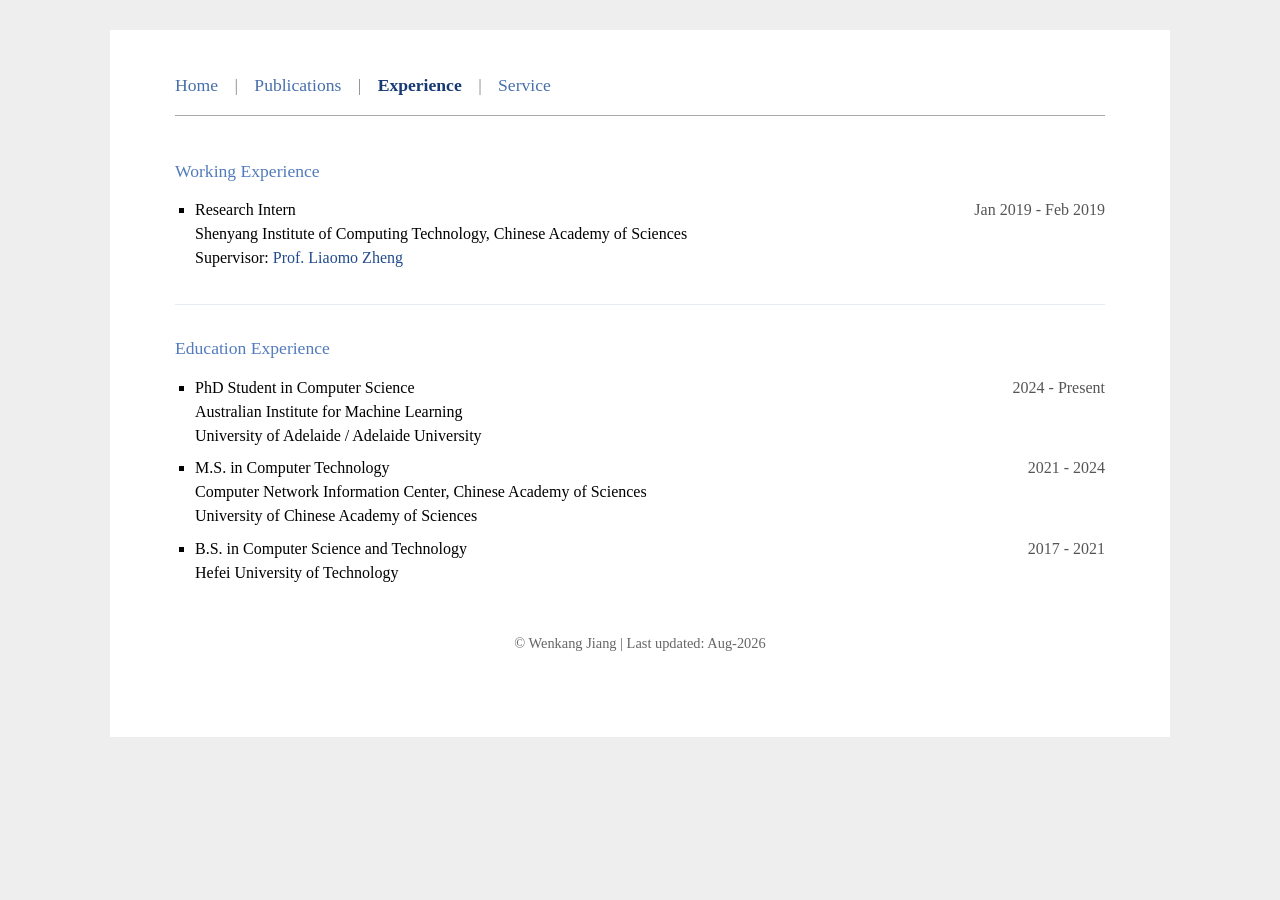
==== Experience.html @ fed1ca46 "Add research internship experience" ====
<!doctype html>
<html lang="en">
  <head>
    <meta charset="utf-8" />
    <meta name="viewport" content="width=device-width, initial-scale=1" />
    <title>Wenkang Jiang's Experience</title>

    <link
      rel="icon"
      href="data:image/svg+xml,%3Csvg xmlns='http://www.w3.org/2000/svg'/%3E"
      type="image/svg+xml"
    />
    <link rel="stylesheet" href="jemdoc.css" type="text/css" />
    <link rel="stylesheet" href="site.css" type="text/css" />
    <link
      rel="canonical"
      href="https://week3ndzz.github.io/wenkang.github.io/Experience.html"
    />
    <meta
      name="description"
      content="Working experience and education of Wenkang Jiang."
    />
  </head>

  <body>
    <a class="skip-link" href="#main-content">Skip to content</a>

    <div id="layout-content">
      <header>
        <nav class="page-nav" aria-label="Primary">
          <a href="index.html">Home</a>
          <span class="separator" aria-hidden="true">|</span>
          <a href="Publications.html">Publications</a>
          <span class="separator" aria-hidden="true">|</span>
          <a href="Experience.html" class="active" aria-current="page"
            >Experience</a
          >
          <span class="separator" aria-hidden="true">|</span>
          <a href="Service.html">Service</a>
        </nav>
        <div class="subpage-divider"></div>
        <div class="subpage-spacer" aria-hidden="true"></div>
      </header>

      <main id="main-content">
        <h1 class="visually-hidden">Experience</h1>

        <section class="stacked-section">
          <h3>Working Experience</h3>
          <ul class="flex-list">
            <li>
              <div class="flex-list-item">
                <div class="flex-list-content">
                  <span class="entry-title">Research Intern</span><br />
                  Shenyang Institute of Computing Technology, Chinese Academy of
                  Sciences<br />
                  Supervisor:
                  <a
                    href="https://people.ucas.ac.cn/~0022135?language=en"
                    target="_blank"
                    rel="noopener noreferrer"
                    >Prof. Liaomo Zheng</a
                  >
                </div>
                <div class="flex-list-date">Jan 2019 - Feb 2019</div>
              </div>
            </li>
          </ul>
        </section>

        <section class="stacked-section">
          <h3>Education Experience</h3>
          <ul class="flex-list">
            <li>
              <div class="flex-list-item">
                <div class="flex-list-content">
                  <span class="entry-title"
                    >PhD Student in Computer Science</span
                  ><br />
                  Australian Institute for Machine Learning<br />
                  University of Adelaide / Adelaide University
                </div>
                <div class="flex-list-date">2024 - Present</div>
              </div>
            </li>
            <li>
              <div class="flex-list-item">
                <div class="flex-list-content">
                  <span class="entry-title">M.S. in Computer Technology</span
                  ><br />
                  Computer Network Information Center, Chinese Academy of
                  Sciences<br />
                  University of Chinese Academy of Sciences
                </div>
                <div class="flex-list-date">2021 - 2024</div>
              </div>
            </li>
            <li>
              <div class="flex-list-item">
                <div class="flex-list-content">
                  <span class="entry-title"
                    >B.S. in Computer Science and Technology</span
                  ><br />
                  Hefei University of Technology
                </div>
                <div class="flex-list-date">2017 - 2021</div>
              </div>
            </li>
          </ul>
        </section>
      </main>

      <footer class="site-footer">
        &copy; Wenkang Jiang | Last updated: Aug-2026
      </footer>
    </div>
  </body>
</html>
---- jemdoc.css ----
/*
 * Jemdoc-style academic page foundation.
 * Reimplemented for this site from the visual conventions of legacy Jemdoc.
 */

html {
  background-color: #eeeeee;
}

body {
  max-width: 960px;
  margin: 30px auto;
  padding: 10px 50px 30px;
  background-color: #ffffff;
  color: #000000;
  font-family: Georgia, "Times New Roman", serif;
  font-size: 16px;
  text-align: left;
}

a {
  color: #224b8d;
  text-decoration: none;
}

a:hover {
  border-bottom: 1px dotted #808080;
}

a:focus-visible {
  border-radius: 2px;
  outline: 2px solid #224b8d;
  outline-offset: 3px;
}

h1,
h2,
h3,
h4 {
  margin-top: 0.7em;
  margin-bottom: 0.5em;
  padding-top: 0.5em;
  padding-bottom: 0.2em;
  color: #527bbd;
  line-height: 1;
}

h1,
h2 {
  border-bottom: 1px solid #aaaaaa;
}

h1 {
  padding-bottom: 0.3em;
  font-size: 165%;
}

h2 {
  padding-top: 0.8em;
  font-size: 125%;
}

h2 + h3 {
  padding-top: 0.2em;
}

h3 {
  border-bottom: 0;
  font-size: 110%;
}

h4 {
  border-bottom: 0;
  font-size: 105%;
}

p {
  margin-top: 0;
  margin-bottom: 0.8em;
  padding: 0;
  line-height: 1.3;
}

strong,
b {
  font-weight: 700;
}

em,
i {
  font-style: italic;
}

ul,
ol,
dl {
  margin-top: 0.2em;
  margin-bottom: 0.8em;
  padding-top: 0;
}

ul {
  list-style-position: outside;
  list-style-type: square;
}

ol {
  list-style-position: outside;
  list-style-type: decimal;
}

p + ul,
p + ol {
  margin-top: -0.5em;
}

li {
  margin-top: 0.9em;
}

img {
  border: 0;
}

#layout-content {
  border: 0;
  background: #ffffff;
  text-align: left;
  vertical-align: top;
}

div#toptitle {
  margin-bottom: 1.5em;
  padding-bottom: 0.2em;
}

div#toptitle + h2,
div#toptitle + h3 {
  margin-top: 0;
}

div#toptitle h1,
#layout-content div#toptitle h1 {
  margin-top: 0.5em;
  margin-bottom: 0;
  padding-top: 0;
  padding-bottom: 0.1em;
  border-bottom: 0;
}

.skip-link {
  position: fixed;
  z-index: 10;
  top: 8px;
  left: 8px;
  padding: 8px 12px;
  transform: translateY(-160%);
  border: 1px solid #224b8d;
  background: #ffffff;
}

.skip-link:focus {
  transform: translateY(0);
}

.visually-hidden {
  position: absolute;
  width: 1px;
  height: 1px;
  margin: -1px;
  padding: 0;
  overflow: hidden;
  clip: rect(0 0 0 0);
  clip-path: inset(50%);
  border: 0;
  white-space: nowrap;
}

@media print {
  html,
  body {
    background: #ffffff;
  }

  body {
    max-width: none;
    margin: 0;
    padding: 0;
  }

  a {
    color: #000000;
  }
}
---- site.css ----
#layout-content {
  max-width: 950px;
  margin: 25px auto;
  padding: 0 15px;
}

.profile-header {
  display: flex;
  align-items: center;
  justify-content: space-between;
  gap: 40px;
  margin-bottom: 24px;
}

.profile-text {
  flex: 1;
  min-width: 0;
}

.profile-image {
  flex-shrink: 0;
}

.profile-image img {
  display: block;
  width: 100%;
  height: auto;
  max-width: 260px;
  border-radius: 6px;
  box-shadow: 0 4px 10px rgba(0, 0, 0, 0.08);
}

.text-justify {
  text-align: justify;
  line-height: 1.6;
}

.text-justify a {
  text-decoration: underline;
  text-decoration-color: rgba(34, 75, 141, 0.42);
  text-decoration-thickness: 0.06em;
  text-underline-offset: 0.12em;
}

.profile-role {
  margin-top: 0;
  margin-bottom: 0.5em;
  padding-top: 0.2em;
  padding-bottom: 0.2em;
  color: #476fae;
  font-size: 110%;
  font-weight: 700;
  line-height: 1;
}

.profile-details a {
  display: inline-block;
  min-height: 24px;
  line-height: 24px;
}

.profile-links {
  margin-top: 1.1em;
  font-size: 110%;
  line-height: 1.6;
}

.profile-links a {
  display: inline-block;
  min-height: 24px;
  margin-right: 6px;
  color: #476fae;
  line-height: 24px;
}

.profile-links .separator {
  margin-right: 6px;
  color: #888888;
}

.profile-pages {
  margin-top: 0.55em;
  margin-bottom: 0;
  font-size: 95%;
  line-height: 1.7;
}

.profile-pages a {
  display: inline-block;
  min-height: 24px;
}

.page-nav {
  margin-top: 0.7em;
  margin-bottom: 0.8em;
  padding-top: 0.5em;
  padding-bottom: 0.2em;
  color: #527bbd;
  font-size: 110%;
  line-height: 1.3;
}

.page-nav a {
  display: inline-block;
  min-height: 24px;
  margin-right: 12px;
  color: #476fae;
}

.page-nav a.active {
  color: #163a73;
  font-weight: 700;
}

.page-nav .separator {
  margin-right: 12px;
  color: #888888;
}

.page-nav a:hover,
.profile-links a:hover,
.page-card:hover,
.inline-links a:hover,
.paper-links a:hover {
  border-bottom: 0;
}

.subpage-divider {
  height: 1px;
  margin: 0;
  background: #aaaaaa;
}

.subpage-spacer {
  height: 1.6em;
}

.page-intro {
  margin-top: -6px;
  margin-bottom: 18px;
  color: #444444;
  line-height: 1.6;
}

.page-links-grid {
  display: grid;
  grid-template-columns: repeat(auto-fit, minmax(260px, 1fr));
  gap: 16px;
  margin-top: 8px;
}

.page-card {
  display: block;
  padding: 16px 18px;
  border: 1px solid #dfe5ef;
  border-radius: 10px;
  background: #fbfcfe;
  box-shadow: 0 5px 14px rgba(34, 75, 141, 0.05);
  transition:
    transform 0.2s ease,
    box-shadow 0.2s ease,
    border-color 0.2s ease;
}

.page-card:hover {
  transform: translateY(-2px);
  border-color: #c0d0ea;
  box-shadow: 0 8px 18px rgba(34, 75, 141, 0.1);
}

.page-card h4 {
  margin: 0 0 0.5em;
  padding: 0;
  border-bottom: 0;
  font-size: 110%;
  font-weight: 400;
}

.page-card p {
  margin: 0;
  color: #333333;
  line-height: 1.55;
}

.page-card .card-meta {
  margin-top: 0.75em;
  color: #666666;
  font-size: 92%;
}

.page-card .card-links {
  margin-top: 0.65em;
  margin-bottom: 0;
}

.inline-links {
  margin-top: -5px;
  margin-bottom: 14px;
}

.inline-links a {
  margin-right: 12px;
}

.profile-directory {
  margin-top: 0.4em;
}

.publication-list,
.section-list,
.flex-list {
  padding-left: 20px;
}

.publication-list li {
  margin-bottom: 18px;
  line-height: 1.6;
  text-align: justify;
}

.paper-links {
  display: inline-block;
  margin-left: 4px;
  white-space: nowrap;
}

.paper-links a {
  margin-left: 4px;
}

.section-list li {
  margin-top: 0.35em;
  margin-bottom: 0.45em;
  line-height: 1.6;
}

.flex-list li {
  margin-top: 0.45em;
  margin-bottom: 0.55em;
}

.flex-list-item {
  display: flex;
  align-items: baseline;
  justify-content: space-between;
  gap: 15px;
}

.flex-list-content {
  flex: 1;
  padding-right: 15px;
  line-height: 1.5;
}

.flex-list-date {
  color: #555555;
  white-space: nowrap;
}

.venue {
  color: #444444;
}

#layout-content h2 {
  padding-top: 0.8em;
  padding-bottom: 0.2em;
  border-bottom: 1px solid #aaaaaa;
  font-size: 125%;
}

section h3,
.entry-title {
  font-weight: 400;
}

.stacked-section + .stacked-section {
  margin-top: 2.1em;
  padding-top: 0.9em;
  border-top: 1px solid #e7ebf2;
}

.stacked-section h3 {
  margin-bottom: 0.8em;
}

footer.site-footer {
  margin-top: 50px;
  padding-bottom: 30px;
  color: #666666;
  font-size: 0.9em;
  text-align: center;
}

@media (prefers-reduced-motion: reduce) {
  .page-card {
    transition: none;
  }
}

@media (max-width: 768px) {
  .profile-header {
    flex-direction: column-reverse;
    gap: 20px;
    text-align: center;
  }

  .profile-image img {
    max-width: 200px;
  }

  .text-justify,
  .publication-list li {
    text-align: left;
  }

  .flex-list-item {
    flex-direction: column;
    align-items: flex-start;
    gap: 4px;
  }

  .flex-list-date {
    color: #777777;
    font-size: 0.95em;
  }

  .page-links-grid {
    grid-template-columns: 1fr;
  }

  .page-nav {
    line-height: 1.6;
  }
}

@media print {
  .page-nav,
  .profile-links,
  .profile-pages,
  .profile-image {
    display: none;
  }

  .page-card {
    break-inside: avoid;
    border-color: #aaaaaa;
    box-shadow: none;
  }
}
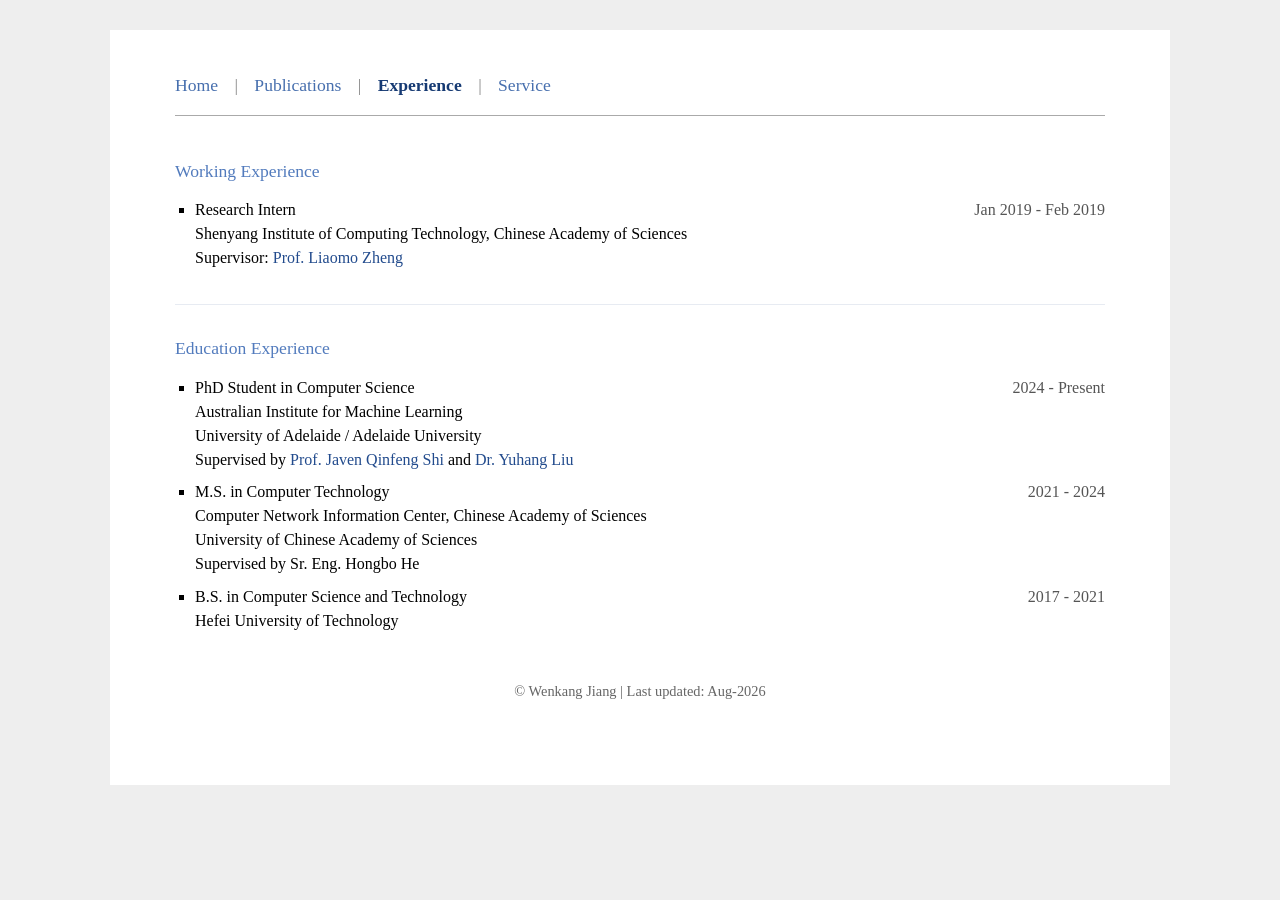
==== commit 31a1c2c6: "Clarify PhD and master's supervision" ====
--- a/Experience.html
+++ b/Experience.html
@@ -5,11 +5,7 @@
     <meta name="viewport" content="width=device-width, initial-scale=1" />
     <title>Wenkang Jiang's Experience</title>
 
-    <link
-      rel="icon"
-      href="data:image/svg+xml,%3Csvg xmlns='http://www.w3.org/2000/svg'/%3E"
-      type="image/svg+xml"
-    />
+    <link rel="icon" href="favicon.png" type="image/png" sizes="256x256" />
     <link rel="stylesheet" href="jemdoc.css" type="text/css" />
     <link rel="stylesheet" href="site.css" type="text/css" />
     <link
@@ -78,7 +74,21 @@
                     >PhD Student in Computer Science</span
                   ><br />
                   Australian Institute for Machine Learning<br />
-                  University of Adelaide / Adelaide University
+                  University of Adelaide / Adelaide University<br />
+                  Supervised by
+                  <a
+                    href="https://researchers.adelaide.edu.au/profile/javen.shi"
+                    target="_blank"
+                    rel="noopener noreferrer"
+                    >Prof. Javen Qinfeng Shi</a
+                  >
+                  and
+                  <a
+                    href="https://researchers.adelaide.edu.au/profile/yuhang.liu01"
+                    target="_blank"
+                    rel="noopener noreferrer"
+                    >Dr. Yuhang Liu</a
+                  >
                 </div>
                 <div class="flex-list-date">2024 - Present</div>
               </div>
@@ -90,7 +100,8 @@
                   ><br />
                   Computer Network Information Center, Chinese Academy of
                   Sciences<br />
-                  University of Chinese Academy of Sciences
+                  University of Chinese Academy of Sciences<br />
+                  Supervised by Sr. Eng. Hongbo He
                 </div>
                 <div class="flex-list-date">2021 - 2024</div>
               </div>
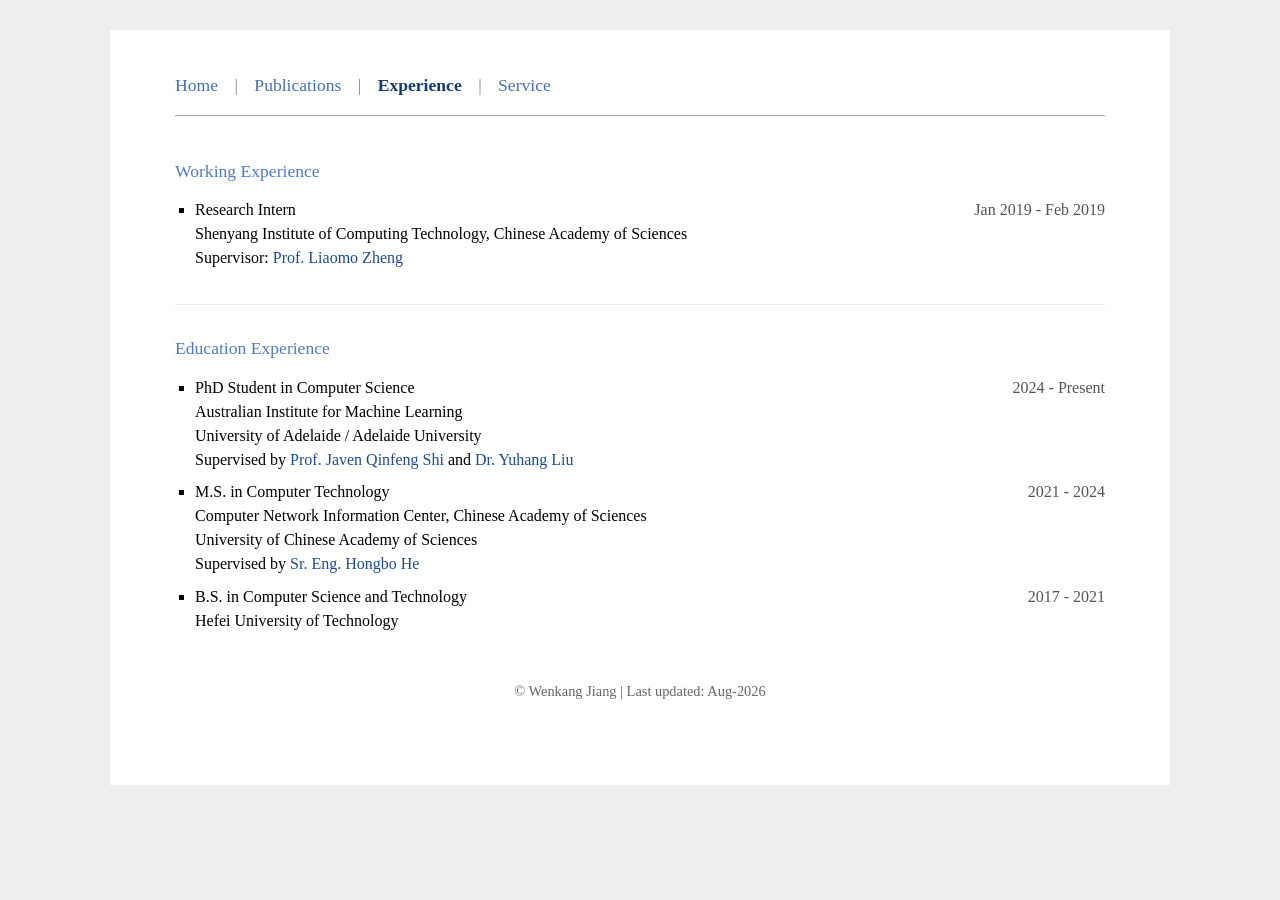
==== commit 3d1e8a30: "Link master's supervisor profile" ====
--- a/Experience.html
+++ b/Experience.html
@@ -101,7 +101,13 @@
                   Computer Network Information Center, Chinese Academy of
                   Sciences<br />
                   University of Chinese Academy of Sciences<br />
-                  Supervised by Sr. Eng. Hongbo He
+                  Supervised by
+                  <a
+                    href="https://cnic.cas.cn/sourcedb_cnic_cas/zw/zjrc/dsdw/202107/t20210702_6125780.html"
+                    target="_blank"
+                    rel="noopener noreferrer"
+                    >Sr. Eng. Hongbo He</a
+                  >
                 </div>
                 <div class="flex-list-date">2021 - 2024</div>
               </div>
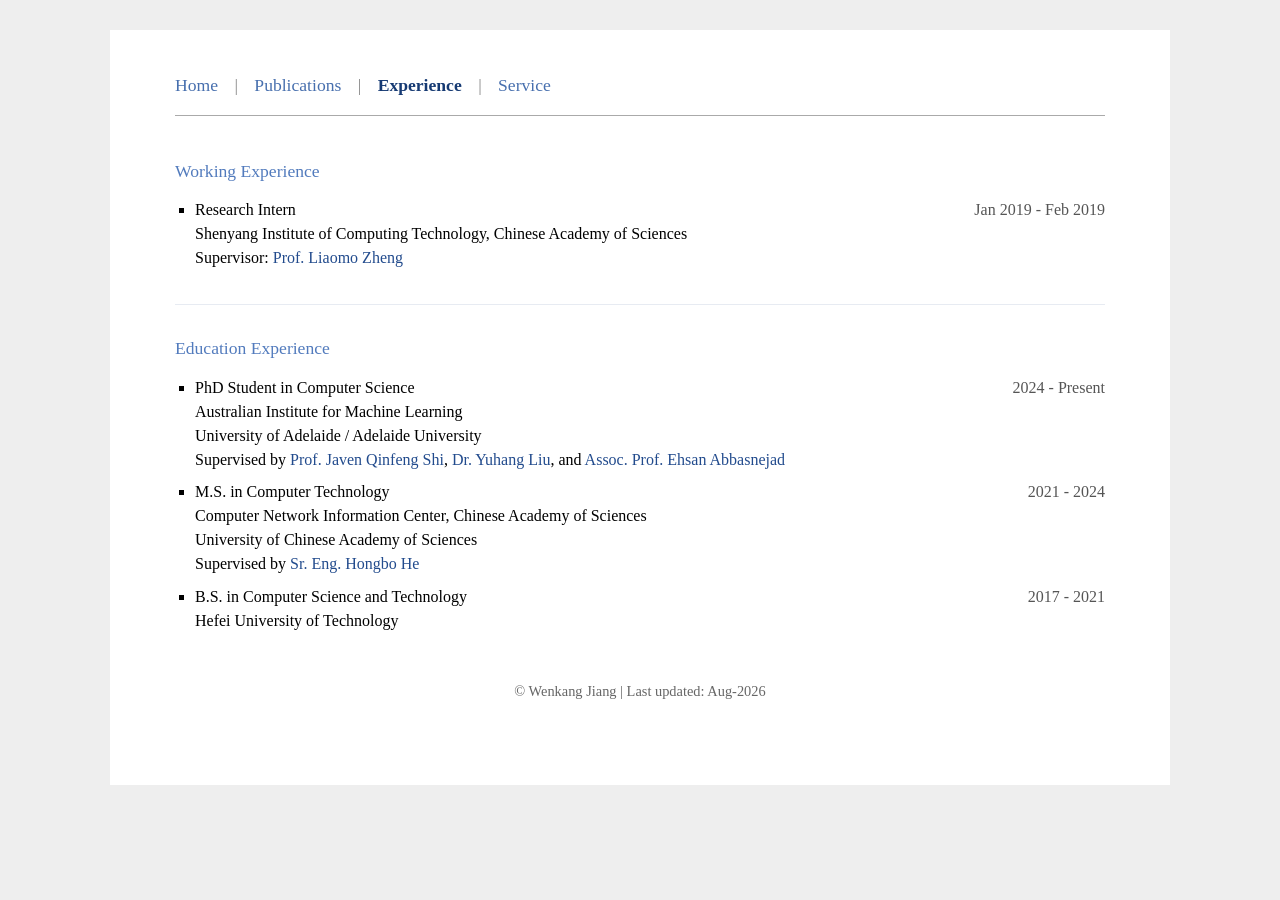
==== commit ce90e103: "Add Ehsan Abbasnejad as PhD supervisor" ====
--- a/Experience.html
+++ b/Experience.html
@@ -8,10 +8,7 @@
     <link rel="icon" href="favicon.png" type="image/png" sizes="256x256" />
     <link rel="stylesheet" href="jemdoc.css" type="text/css" />
     <link rel="stylesheet" href="site.css" type="text/css" />
-    <link
-      rel="canonical"
-      href="https://week3ndzz.github.io/wenkang.github.io/Experience.html"
-    />
+    <link rel="canonical" href="https://week3ndzz.github.io/Experience.html" />
     <meta
       name="description"
       content="Working experience and education of Wenkang Jiang."
@@ -24,7 +21,7 @@
     <div id="layout-content">
       <header>
         <nav class="page-nav" aria-label="Primary">
-          <a href="index.html">Home</a>
+          <a href="./">Home</a>
           <span class="separator" aria-hidden="true">|</span>
           <a href="Publications.html">Publications</a>
           <span class="separator" aria-hidden="true">|</span>
@@ -81,13 +78,18 @@
                     target="_blank"
                     rel="noopener noreferrer"
                     >Prof. Javen Qinfeng Shi</a
-                  >
-                  and
+                  >,
                   <a
                     href="https://researchers.adelaide.edu.au/profile/yuhang.liu01"
                     target="_blank"
                     rel="noopener noreferrer"
                     >Dr. Yuhang Liu</a
+                  >, and
+                  <a
+                    href="https://adelaide.edu.au/people/ehsan.abbasnejad"
+                    target="_blank"
+                    rel="noopener noreferrer"
+                    >Assoc. Prof. Ehsan Abbasnejad</a
                   >
                 </div>
                 <div class="flex-list-date">2024 - Present</div>
